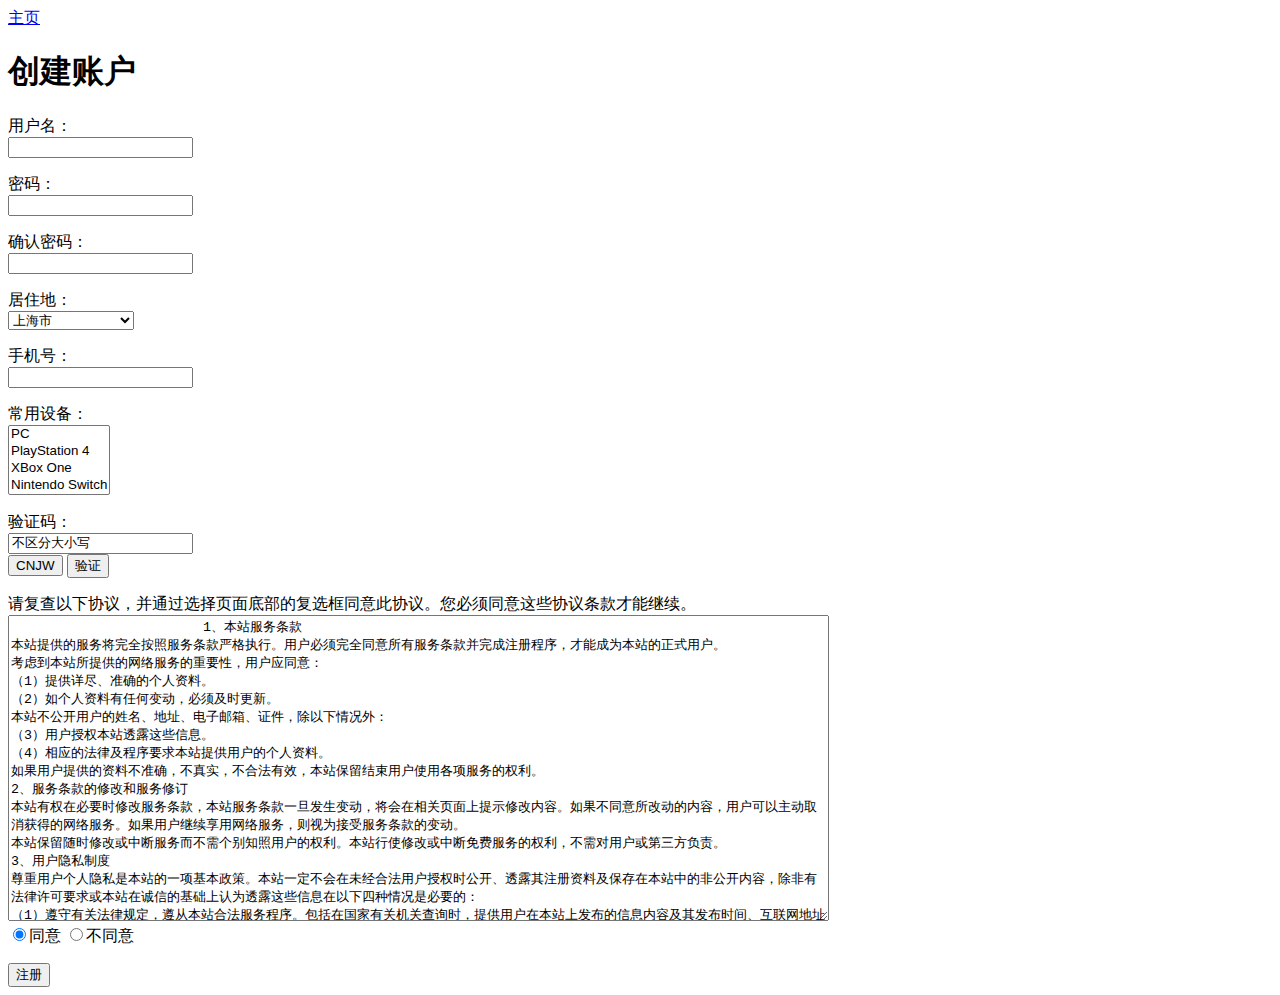
==== register.html @ f5a354f6 "Add files via upload" ====
<!DOCTYPE html>
<html>
    <head>
        <meta charset="utf-8">
        <title>Register</title>
        <script>
            window.onload = function() {
                createCode()
            }
            var code; 
            function createCode(){
                code = "";
                var codeLength = 4;
                var random = new Array(0, 1, 2, 3, 4, 5, 6, 7, 8, 9, 'A', 'B', 'C', 'D', 'E', 'F', 'G', 'H', 'I', 'J', 'K', 'L', 'M', 'N', 'O', 'P', 'Q', 'R','S', 'T', 'U', 'V', 'W', 'X', 'Y', 'Z'); 
                for(var i = 0; i < codeLength; i++){
                    var index = Math.floor(Math.random() * 36);
                    code += random[index];
                }
                document.getElementById("验证码").value=code;
            }
            function validate(){
                var inputCode = document.getElementById("验证码输入框").value.toUpperCase();
                if(inputCode.length <= 0){
                    alert("请输入验证码！");
                }
                else if(inputCode != code) {
                    alert("验证码输入错误!");
                    createCode();
                    document.getElementById("验证码输入框").value = "";
                }
                else{
                    alert("验证成功");
                }
            }
        </script>
    </head>
    <body>
        <header>
            <a href="index.html">主页</a>
        </header>
        <h1>创建账户</h1>
        <section>
            <form action=# method="POST">
                <p>
                    用户名：<br>
                    <input type="text" name="姓名" pattern="^[0-9a-zA-Z_]{1,}$">
                </p>
                <p>
                    密码：<br>
                    <input type="password" name="密码" pattern="^[0-9a-zA-Z]{1,}$">
                </p>
                <p>
                    确认密码：<br>
                    <input type="password" name="确认密码" pattern="^[0-9a-zA-Z]{1,}$">
                </p>
                <p>
                    居住地：<br>
                    <select>
<option value="Hebei">河北省</option>
<option value="Shanxi">山西省</option>
<option value="Jilin">吉林省</option>
<option value="Liaoning">辽宁省</option>
<option value="Heilongjiang">黑龙江省</option>
<option value="Shaanxi">陕西省</option>
<option value="Gansu">甘肃省</option>
<option value="Qinghai">青海省</option>
<option value="Shandong">山东省</option>
<option value="Fujian">福建省</option>
<option value="Zhejiang">浙江省</option>
<option value="Taiwan">台湾省</option>
<option value="Hebei">河南省</option>
<option value="Hubei">湖北省</option>
<option value="Hunan">湖南省</option>
<option value="Jiangxi">江西省</option>
<option value="Jiangsu">江苏省</option>
<option value="Anhui">安徽省</option>
<option value="Guangdong">广东省</option>
<option value="Hainan">海南省</option>
<option value="Sichuan">四川省</option>
<option value="Guizhou">贵州省</option>
<option value="Yunnan">云南省</option>
<option value="Beijing">北京市</option>
<option value="Shanghai" selected="selected">上海市</option>
<option value="Tianjin">天津市</option>
<option value="Chongqing">重庆市</option>
<option value="Neimeng">内蒙古自治区</option>
<option value="Xinjiang">新疆维吾尔自治区</option>
<option value="Ningxia">宁夏回族自治区</option>
<option value="Guangxi">广西壮族自治区</option>
<option value="Tibet">西藏自治区</option>
<option value="HongKong">香港特别行政区</option>
<option value="Macau">澳门特别行政区</option>
                    </select>
                </p>
                <p>
                    手机号：<br>
                    <input type="tel" name="手机号" pattern="^1[-+]?[0-9]{10}$">
                </p>
                <p>
                    常用设备：<br>
                    <select multiple="multiple">
                        <option value="PC">PC</option>
                        <option value="PlayStation 4">PlayStation 4</option>
                        <option value="XBox One">XBox One</option>
                        <option value="Nintendo Switch">Nintendo Switch</option>
                    </select>
                </p>
                 <p>
                    验证码：<br>
                    <input type="text" id="验证码输入框" value="不区分大小写"><br>
                    <input type="button" id="验证码"  onclick="createCode()">
                    <input type="button" value="验证" onclick="validate()" />
                </p>
                <p>
                    请复查以下协议，并通过选择页面底部的复选框同意此协议。您必须同意这些协议条款才能继续。<br>
                    <textarea readonly="readonly" rows="20" cols="100">
                        1、本站服务条款
本站提供的服务将完全按照服务条款严格执行。用户必须完全同意所有服务条款并完成注册程序，才能成为本站的正式用户。
考虑到本站所提供的网络服务的重要性，用户应同意：
（1）提供详尽、准确的个人资料。
（2）如个人资料有任何变动，必须及时更新。
本站不公开用户的姓名、地址、电子邮箱、证件，除以下情况外：
（3）用户授权本站透露这些信息。
（4）相应的法律及程序要求本站提供用户的个人资料。
如果用户提供的资料不准确，不真实，不合法有效，本站保留结束用户使用各项服务的权利。
2、服务条款的修改和服务修订
本站有权在必要时修改服务条款，本站服务条款一旦发生变动，将会在相关页面上提示修改内容。如果不同意所改动的内容，用户可以主动取消获得的网络服务。如果用户继续享用网络服务，则视为接受服务条款的变动。
本站保留随时修改或中断服务而不需个别知照用户的权利。本站行使修改或中断免费服务的权利，不需对用户或第三方负责。
3、用户隐私制度
尊重用户个人隐私是本站的一项基本政策。本站一定不会在未经合法用户授权时公开、透露其注册资料及保存在本站中的非公开内容，除非有法律许可要求或本站在诚信的基础上认为透露这些信息在以下四种情况是必要的：
（1）遵守有关法律规定，遵从本站合法服务程序。包括在国家有关机关查询时，提供用户在本站上发布的信息内容及其发布时间、互联网地址或者域名。
（2）保持维护本站的商标所有权。
（3）在紧急情况下竭力维护用户个人和社会大众的隐私安全。
（4）符合其他相关的要求。
4、用户的帐号，密码和安全性
用户一旦注册成功，成为本站的合法用户，将得到一个密码和用户名。如果您未保管好自己的帐号和密码而对您、本站或第三方造成的损害，您将负全部责任。另外，每个用户都要对其帐户中的所有活动和事件负全责。您可随时改变您的密码，也可以结束旧的帐户重开一个新帐户。用户若发现任何非法使用用户帐号或存在安全漏洞的情况，请立即通告我们
5、拒绝提供担保
用户个人对网络服务的使用承担风险。本站对此不作任何类型的担保，不论是明确的或隐含的。本站不担保服务一定能满足用户的要求，也不担保服务不会受中断，对服务的及时性，安全性，出错发生都不作担保。
6、有限责任
本站对任何直接、间接、偶然、特殊及继起的损害不负责任，这些行为都有可能会导致本站的形象受损，所以本站事先提出这种损害的可能性。
7、对用户信息的存储和限制
本站不对用户所发布信息的删除或储存失败负责。本站有判定用户的行为是否符合本站服务条款的要求和精神的保留权利，如果用户违背了服务条款的规定，本站有中断对其提供网络服务的权利。本站社区各栏目的管理员和版主、本站空间管理员有权保留或删除其管辖社区中的任意内容。
8、用户管理
（1）用户使用本站各项服务的权利是个人的。用户只能是一个单独的个体而不能是一个公司或实体的商业性组织。用户承诺不经本站同意，不能利用本站各项服务、资讯、资料、数据等进行销售或其他商业用途。
　　（2）用户单独承担发布内容的责任。用户对服务的使用户在本站发表的内容（包含但不限于本站目前各产品功能里的内容）仅表明其个人的立场和观点，并不代表本站的立场或观点。作为内容的发表者，需自行对所发表的内容以及其他任何形式关于本站的内容负责（如包含本站内容的邮件、短信、电话录音等），因所发表内容引发的一切纠纷，由该内容的发表者承担全部法律及连带责任。本站不承担任何法律及连带责任。
在本站的网页上发布信息或者利用本站的服务时必须符合中国有关法规，不得在本站的网页上或者利用本站的服务制作、复制、发布、传播以下信息：
（a） 反对宪法所确定的基本原则的；
（b） 危害国家安全，泄露国家秘密，颠覆国家政权，破坏国家统一的；
（c） 损害国家荣誉和利益的；
（d） 煽动民族仇恨、民族歧视，破坏民族团结的；
（e） 破坏国家宗教政策，宣扬邪教和封建迷信的；
（f） 散布谣言，扰乱社会秩序，破坏社会稳定的；
（g） 散布淫秽、色情、赌博、暴力、凶杀、恐怖或者教唆犯罪的；
（h） 侮辱或者诽谤他人，侵害他人合法权益的；
（i） 含有法律、行政法规禁止的其他内容的。
（3）在本站的网页上发布信息或者利用本站的服务时还必须符合其他有关国家和地区的法律规定以及国际法的有关规定。
（4）不利用本站的服务从事以下活动：
（a） 未经允许，进入计算机信息网络或者使用计算机信息网络资源的；
（b） 未经允许，对计算机信息网络功能进行删除、修改或者增加的；
（c） 未经允许，对进入计算机信息网络中存储、处理或者传输的数据和应用程序进行删除、修改或者增加的；
（d） 故意制作、传播计算机病毒等破坏性程序的；
（e） 其他危害计算机信息网络安全的行为。
（5）不以任何方式干扰本站的服务。
（6）遵守本站的所有其他规定和程序。
用户使用本站电子公告服务，即用户利用本站交互形式的栏目或功能，进行信息发布的行为，也须遵守本条的规定以及本站专门发布的相关电子公告服务的规则，上段中描述的法律后果和法律责任同样适用于电子公告服务的用户。
若用户的行为不符合以上提到的服务条款，本站将作出独立判断立即取消用户服务帐号。
9、保障
用户同意保障和维护本站全体成员的利益，并负责支付由用户使用超出服务范围引起的律师费用，违反服务条款的损害补偿费用等。
10、结束服务
用户或本站可随时根据实际情况中断一项或多项网络服务。本站不需对任何个人或第三方负责而随时中断服务。用户对后来的条款修改有异议，或对本站的服务不满，可以行使如下权利：
（1）停止使用本站的网络服务。
（2）通告本站停止对该用户的服务。
结束用户服务后，用户使用网络服务的权利马上中止。从那时起，用户没有权利，本站也没有义务传送任何未处理的信息或未完成的服务给用户或第三方。
11、通告
所有发给用户的通告都可通过相关页面的公告或电子邮件或常规的信件等传送。服务条款的修改、服务变更、或其它重要事件的通告都会以此形式进行。
12、网络服务内容的所有权
本站定义的网络服务内容包括：文字、软件、声音、图片、录象、图表中的全部内容；电子邮件的全部内容；本站为用户提供的其他信息。所有这些内容受版权、商标、标签和其它财产所有权法律的保护。所以，用户只能在本站授权下才能使用这些内容，而不能擅自复制、再造这些内容、或创造与内容有关的派生产品。本站内所有的文章、资讯、资料、数据版权归原文作者和本站共同所有，任何人需要转载，必须征得原文作者或本站授权。本站注册用户在本站社区发表的作品，本站有权在网站内免费使用。
13、法律
网络服务条款要与中华人民共和国的法律解释相一致，用户和本站一致同意服从高等法院所有管辖。如发生本站服务条款与中华人民共和国法律相抵触时，则这些条款将完全按法律规定重新解释，而其它条款则依旧保持对用户产生法律效力和影响。
                    </textarea><br>
                    <input type="radio" value="agree" name="agree" checked="checked">同意
                    <input type="radio" value="disagree" name="agree">不同意
                </p>
                <input type="submit" value="注册">
            </form>
        </section>
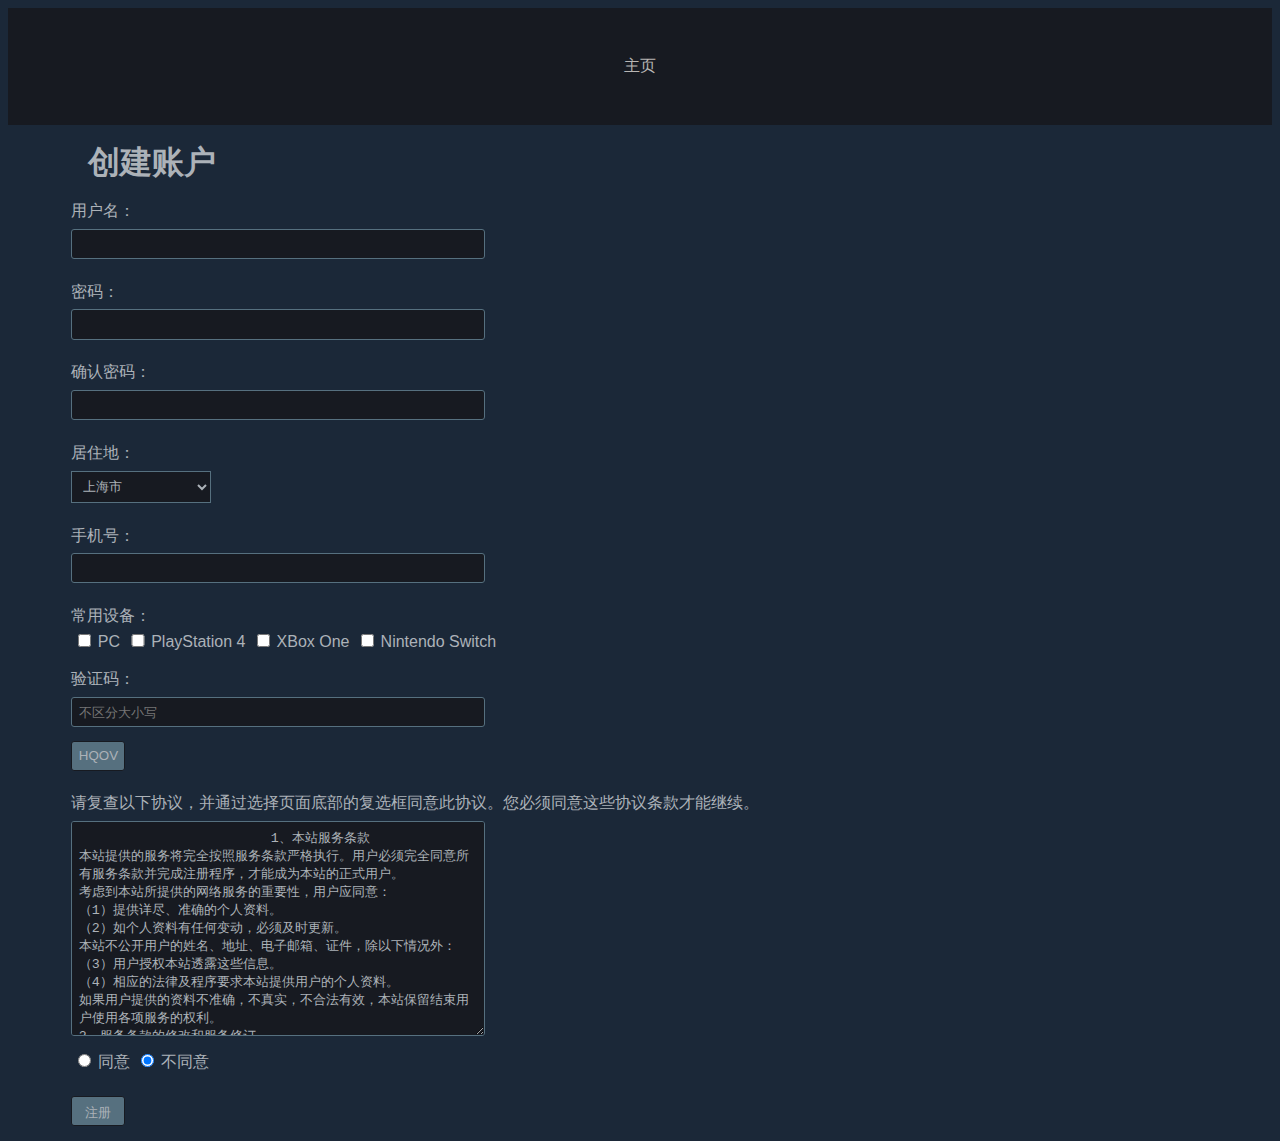
==== commit eb4e689b: "Add files via upload" ====
--- a/register.html
+++ b/register.html
@@ -3,6 +3,8 @@
     <head>
         <meta charset="utf-8">
         <title>Register</title>
+        <link href="https://meyerweb.com/eric/tools/css/reset/reset.css" rel="stylesheet" type="text/css">
+        <link href="./style.css" rel="stylesheet" type="text/css">
         <script>
             window.onload = function() {
                 createCode()
@@ -36,7 +38,7 @@
     </head>
     <body>
         <header>
-            <a href="index.html">主页</a>
+            <nav><a href="index.html">主页</a></nav>
         </header>
         <h1>创建账户</h1>
         <section>
@@ -55,7 +57,7 @@
                 </p>
                 <p>
                     居住地：<br>
-                    <select>
+                    <select name="area">
 <option value="Hebei">河北省</option>
 <option value="Shanxi">山西省</option>
 <option value="Jilin">吉林省</option>
@@ -98,18 +100,15 @@
                 </p>
                 <p>
                     常用设备：<br>
-                    <select multiple="multiple">
-                        <option value="PC">PC</option>
-                        <option value="PlayStation 4">PlayStation 4</option>
-                        <option value="XBox One">XBox One</option>
-                        <option value="Nintendo Switch">Nintendo Switch</option>
-                    </select>
+                    <input type="checkbox" name="PC" value="PC">PC
+                    <input type="checkbox" name="PlayStation 4" value="PlayStation 4">PlayStation 4
+                    <input type="checkbox" name="XBox One" value="XBox One">XBox One
+                    <input type="checkbox" name="Nintendo Switch" value="Nintendo Switch">Nintendo Switch
                 </p>
                  <p>
                     验证码：<br>
-                    <input type="text" id="验证码输入框" value="不区分大小写"><br>
+                    <input type="text" id="验证码输入框" placeholder="不区分大小写" name="captcha"><br>
                     <input type="button" id="验证码"  onclick="createCode()">
-                    <input type="button" value="验证" onclick="validate()" />
                 </p>
                 <p>
                     请复查以下协议，并通过选择页面底部的复选框同意此协议。您必须同意这些协议条款才能继续。<br>
@@ -178,10 +177,10 @@
 13、法律
 网络服务条款要与中华人民共和国的法律解释相一致，用户和本站一致同意服从高等法院所有管辖。如发生本站服务条款与中华人民共和国法律相抵触时，则这些条款将完全按法律规定重新解释，而其它条款则依旧保持对用户产生法律效力和影响。
                     </textarea><br>
-                    <input type="radio" value="agree" name="agree" checked="checked">同意
-                    <input type="radio" value="disagree" name="agree">不同意
+                    <input type="radio" value="agree" name="agree" >同意
+                    <input type="radio" value="disagree" name="agree" checked="checked">不同意
                 </p>
-                <input type="submit" value="注册">
+                <input type="submit" value="注册" name="register" onclick="validate()">
             </form>
         </section>
 
--- a/style.css
+++ b/style.css
@@ -0,0 +1,292 @@
+body{
+    font-family: Arial, Helvetica, sans-serif;
+    background-color: #1b2838;
+    color: #acb2b8;
+}
+header {
+    color: #b8b6b4;
+    height: 10%;
+    background-color: #171a21;
+    display: flex;
+    text-align: center;
+}
+nav {
+    margin: 3em auto;
+}
+li {
+    display: inline-block;
+}
+nav li {
+    padding: 0 1em;
+}
+a {
+    color: #b8b6b4;
+    text-decoration:none;
+}
+a:hover{
+
+    color: #87bff2;
+
+}
+aside {
+
+    float:right;
+
+    margin: 1% 5%;
+
+    width: 30%;
+
+    background-color: #171a21;
+
+}
+aside a {
+
+    color: white;
+
+}
+aside img, aside ul {
+
+    padding: 0;
+
+    width: 100%;
+
+}
+aside li {
+
+    display: block;
+
+    text-align: center;
+
+    padding: 0.2em 0;
+
+}
+.title, h2 {
+
+    color: #ebebeb;
+
+}
+
+
+
+.title {
+
+    margin: 1em 5%;
+
+    display: inline;
+
+    display: flex;
+
+    text-align: center;
+
+}
+.title img {
+
+    border: #b8b6b4 solid 2px;
+
+}
+.title div {
+
+    display: inline;
+
+    padding-left: 1em;
+
+    margin: auto 0;
+
+    font-size: x-large;
+
+    font-weight: bold;
+
+}
+
+
+
+.title span {
+
+    font-weight: normal;
+
+    font-size: small;
+
+}
+
+
+
+.title .symbol {
+
+    color: #b8b6b4;
+
+    font-size: large;
+
+}
+section {
+
+    margin: 0 5%;
+
+}
+section blockquote {
+
+    margin: 0;
+
+    width: 60%;
+
+    font-size: small;
+
+    background-color: #171a21;
+
+    padding: 0.7em;
+
+    color: #b8b6b4;
+
+    border-top: 1px solid rgba(85, 125, 171, 0.6)
+
+}
+
+
+
+p small {
+
+    margin: 0;
+
+    padding: 0;
+
+    color: #b8b6b4;
+
+}
+
+
+
+hr {
+
+    width: 90%;
+
+    margin: 0 5%;
+
+    border-width:0;
+
+    height: 1px;
+
+    color:rgba(85, 125, 171, 0.6);
+
+    background-color:rgba(85, 125, 171, 0.6);
+
+}
+.value {
+
+    color: #b8b6b4;
+
+    font-size: small;
+
+}
+
+
+
+.value li {
+
+    padding: 0.2em 0.6em;
+
+    background-color: rgba(85, 125, 171, 0.6);
+
+    border-radius: 3px;
+
+}
+
+
+
+h3 {
+
+    color: #ebebeb;
+
+}
+
+
+
+h4 {
+
+    font-weight: normal;
+
+    color: #ebebeb;
+
+    margin: 0;
+
+}
+
+
+
+h4 small {
+
+    color: #56707f;
+
+}
+.comment li {
+
+    display: block;
+
+    margin: 1.5em 0;
+
+}
+
+
+
+.active {
+
+    color:#87bff2;
+
+}
+h1 {
+
+    margin: 0.5em 2.5em;
+
+}
+input, textarea {
+
+    padding: 0.5em;
+
+    margin: 0.5em 0;
+
+    width: 35%;
+
+    background-color: #171a21;
+
+    border: #56707f solid 1px;
+
+    border-radius: 3px;
+
+    color: #acb2b8
+
+}
+select {
+
+    background-color: #171a21;
+
+    border: #56707f solid 1px;
+
+    color: #acb2b8;
+
+    padding: 0.5em;
+    vertical-align: middle;
+    margin: 0.5em 0;
+
+}
+input[type="checkbox"], input[type="radio"] {
+
+    width: 2em;
+
+}
+input[type="button"],input[type="submit"]  {
+
+    background-color: #56707f;
+
+    border: #171a21 solid 1px;
+    vertical-align: middle;
+    width: 4em;
+    height: 30px;
+}
+input[type="button"],input[type="submit"],input[type="checkbox"], input[type="radio"], select:hover {
+
+    cursor: pointer;
+
+}
+textarea {
+
+    height: 15em;
+
+}
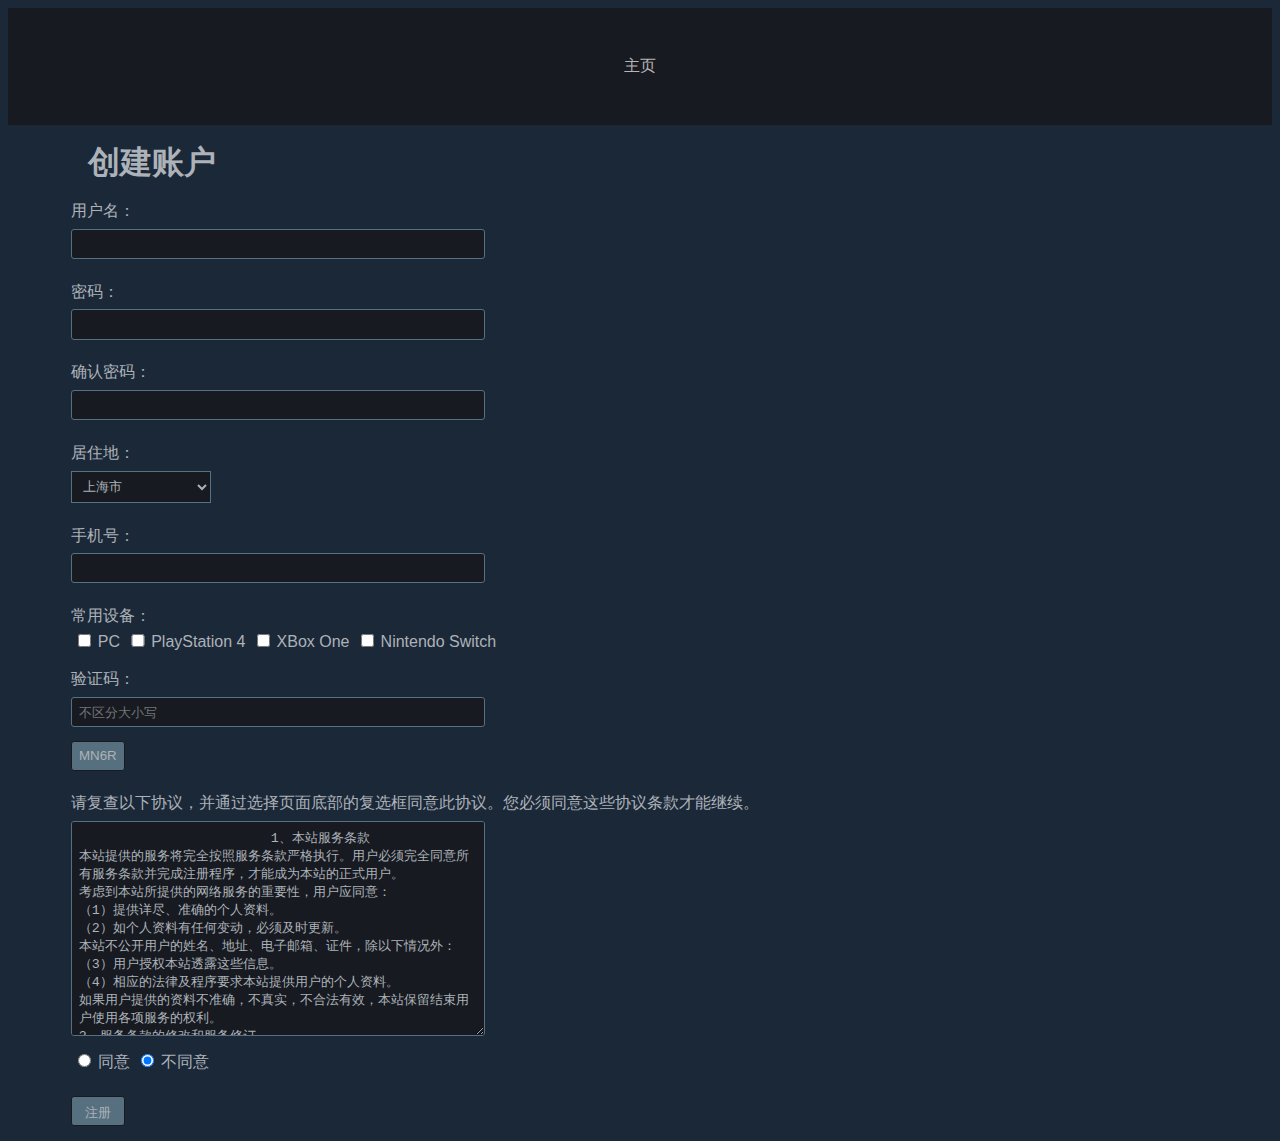
==== commit 8bade5a8: "Add files via upload" ====
--- a/register.html
+++ b/register.html
@@ -180,7 +180,7 @@
                     <input type="radio" value="agree" name="agree" >同意
                     <input type="radio" value="disagree" name="agree" checked="checked">不同意
                 </p>
-                <input type="submit" value="注册" name="register" onclick="validate()">
+                <input type="submit" value="注册" name="register">
             </form>
         </section>
 
